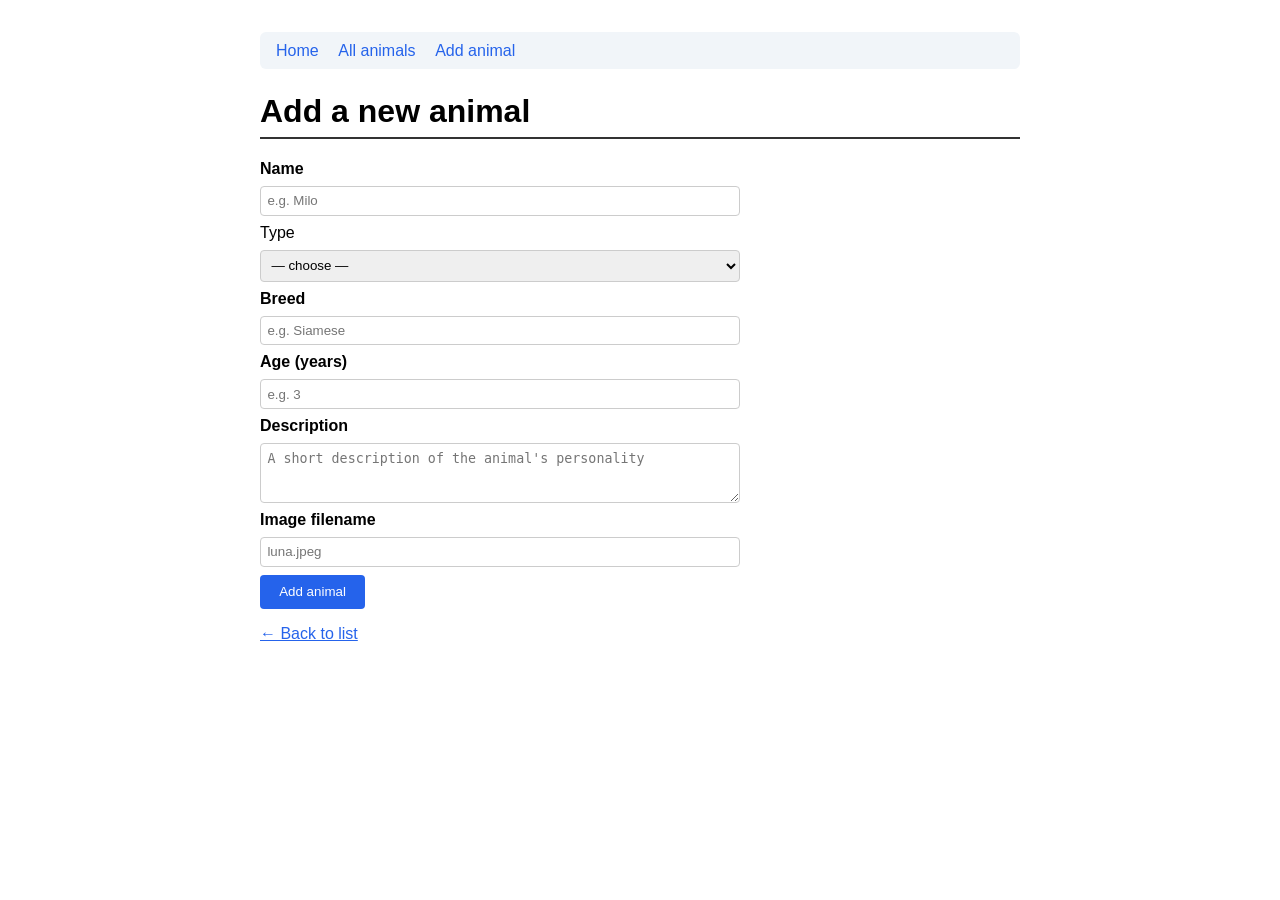
==== src/main/resources/templates/animals-new.html @ 28d9369c "Task A: add animal form page bound to AnimalForm" ====
<!DOCTYPE html>

<html lang="en" xmlns:th="http://www.thymeleaf.org">
<head>
  <meta charset="UTF-8">
  <meta name="viewport" content="width=device-width, initial-scale=1.0">
  <title>Shelter — Add Animal</title>
  <style>
    body { font-family: sans-serif; max-width: 760px; margin: 2rem auto; padding: 0 1rem; }
    nav { background: #f1f5f9; padding: 0.6rem 1rem; border-radius: 6px; margin-bottom: 1.5rem; }
    nav a { margin-right: 1rem; text-decoration: none; color: #2563eb; }
    nav a:hover { text-decoration: underline; }
    h1 { border-bottom: 2px solid #333; padding-bottom: 0.4rem; }
    form { display: grid; gap: 0.5rem; max-width: 480px; margin-top: 1rem; }
    label { font-weight: bold; }
    input, select, textarea { padding: 0.4rem; border: 1px solid #ccc; border-radius: 4px; width: 100%; box-sizing: border-box; }
    button { padding: 0.6rem 1.2rem; background: #2563eb; color: white; border: none; border-radius: 4px; cursor: pointer; width: fit-content; }
    button:hover { background: #1d4ed8; }
    .back-link { display: inline-block; margin-top: 1rem; color: #2563eb; }
  </style>
</head>
<body>

  <!-- Navigation — same on every page -->
  <nav>
    <a href="/">Home</a>
    <a href="/animals">All animals</a>
    <a href="/animals/new">Add animal</a>
  </nav>

  <main>
    <h1>Add a new animal</h1>


    <form th:action="@{/animals}" th:object="${form}" method="post">

      <label for="name">Name</label>
      <input id="name" th:field="*{name}" type="text" required placeholder="e.g. Milo"

      <label for="type">Type</label>
      <select id="type"  th:field="*{type}" >
        <option value="">— choose —</option>
        <option value="CAT">Cat</option>
        <option value="DOG">Dog</option>
        <option value="OTHER">Other</option>
      </select>

      <label for="breed">Breed</label>
      <input id="breed"  th:field="*{breed}"  type="text" placeholder="e.g. Siamese">

      <label for="age">Age (years)</label>
      <input id="age"  th:field="*{age}"  type="number" min="0" placeholder="e.g. 3">

      <label for="description">Description</label>
      <textarea id="description"  th:field="*{description}"  rows="3"
                placeholder="A short description of the animal's personality"></textarea>

                  <label for="imageUrl">Image filename</label>
                  <input id="imageUrl" th:field="*{imageUrl}"  type="text"
                    placeholder="luna.jpeg">

      <button type="submit">Add animal</button>
    </form>

    <a href="/animals" class="back-link">← Back to list</a>
  </main>

</body>
</html>
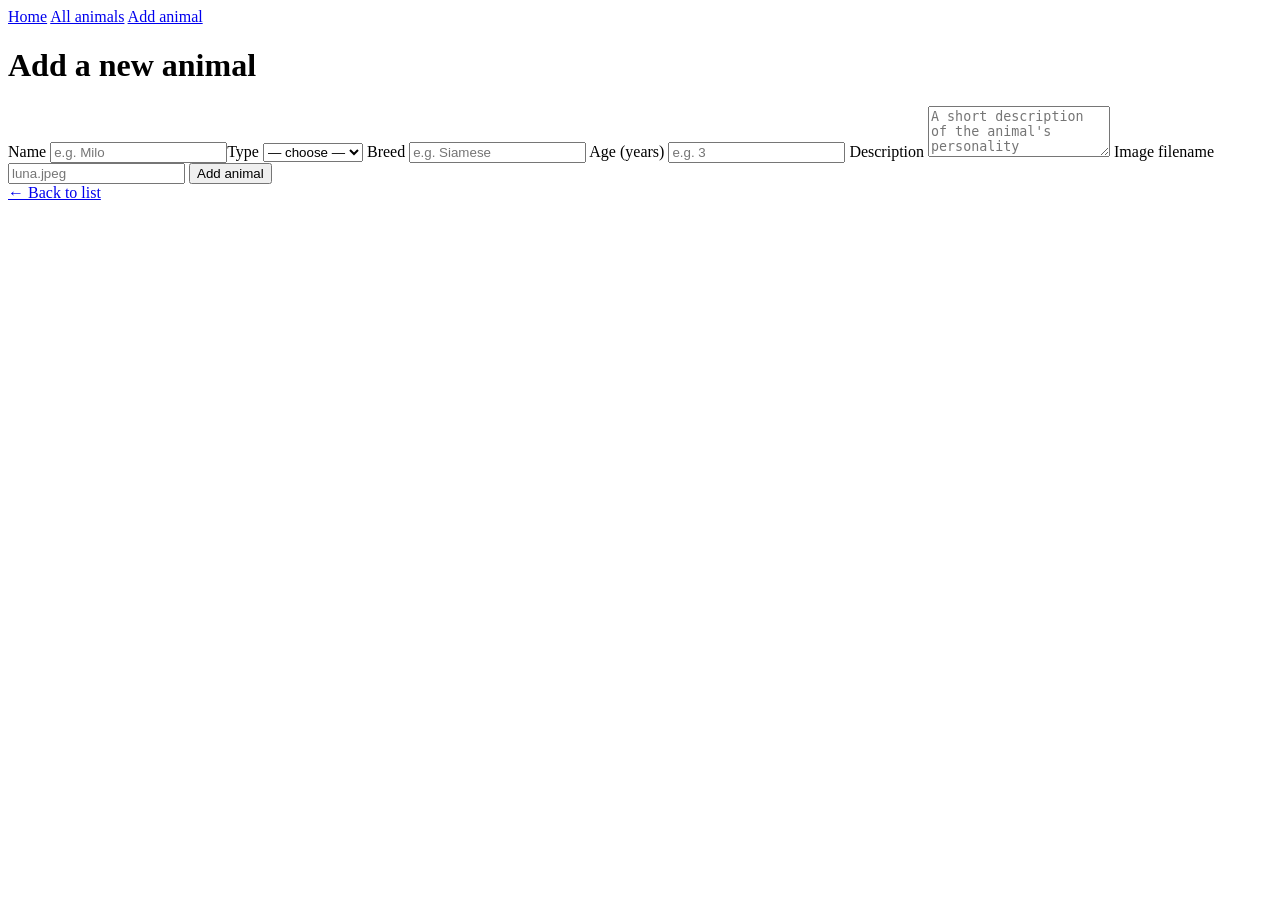
==== commit b4cd84c9: "Task A: restyle home, list and form pages with cards and the shared stylesheet" ====
--- a/src/main/resources/templates/animals-new.html
+++ b/src/main/resources/templates/animals-new.html
@@ -5,19 +5,8 @@
   <meta charset="UTF-8">
   <meta name="viewport" content="width=device-width, initial-scale=1.0">
   <title>Shelter — Add Animal</title>
-  <style>
-    body { font-family: sans-serif; max-width: 760px; margin: 2rem auto; padding: 0 1rem; }
-    nav { background: #f1f5f9; padding: 0.6rem 1rem; border-radius: 6px; margin-bottom: 1.5rem; }
-    nav a { margin-right: 1rem; text-decoration: none; color: #2563eb; }
-    nav a:hover { text-decoration: underline; }
-    h1 { border-bottom: 2px solid #333; padding-bottom: 0.4rem; }
-    form { display: grid; gap: 0.5rem; max-width: 480px; margin-top: 1rem; }
-    label { font-weight: bold; }
-    input, select, textarea { padding: 0.4rem; border: 1px solid #ccc; border-radius: 4px; width: 100%; box-sizing: border-box; }
-    button { padding: 0.6rem 1.2rem; background: #2563eb; color: white; border: none; border-radius: 4px; cursor: pointer; width: fit-content; }
-    button:hover { background: #1d4ed8; }
-    .back-link { display: inline-block; margin-top: 1rem; color: #2563eb; }
-  </style>
+  <link rel="stylesheet" th:href="@{/css/style.css}">
+
 </head>
 <body>
 
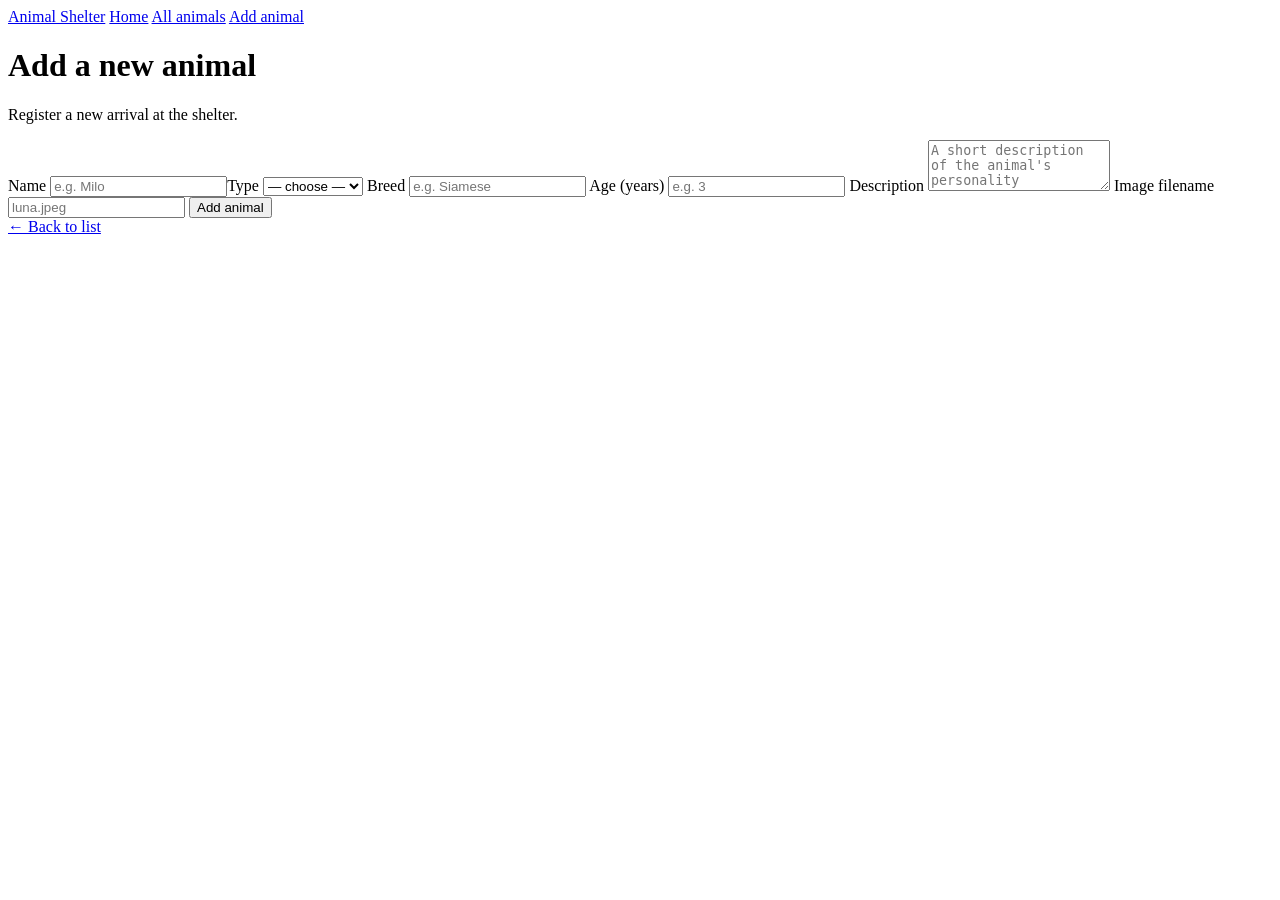
==== commit fa16a4b5: "Task A: restyle home, list and form pages with cards and the shared stylesheet" ====
--- a/src/main/resources/templates/animals-new.html
+++ b/src/main/resources/templates/animals-new.html
@@ -12,15 +12,16 @@
 
   <!-- Navigation — same on every page -->
   <nav>
+    <a class="brand" href="/">Animal Shelter</a>
     <a href="/">Home</a>
     <a href="/animals">All animals</a>
-    <a href="/animals/new">Add animal</a>
+    <a href="/animals/new" class="active" aria-current="page">Add animal</a>
   </nav>
 
   <main>
     <h1>Add a new animal</h1>
-
-
+    <p class="subtitle">Register a new arrival at the shelter.</p>
+    <div class="form-card">
     <form th:action="@{/animals}" th:object="${form}" method="post">
 
       <label for="name">Name</label>
@@ -50,8 +51,8 @@
 
       <button type="submit">Add animal</button>
     </form>
-
-    <a href="/animals" class="back-link">← Back to list</a>
+    </div>
+    <a href="/animals" class="btn secondary back-link">← Back to list</a>
   </main>
 
 </body>
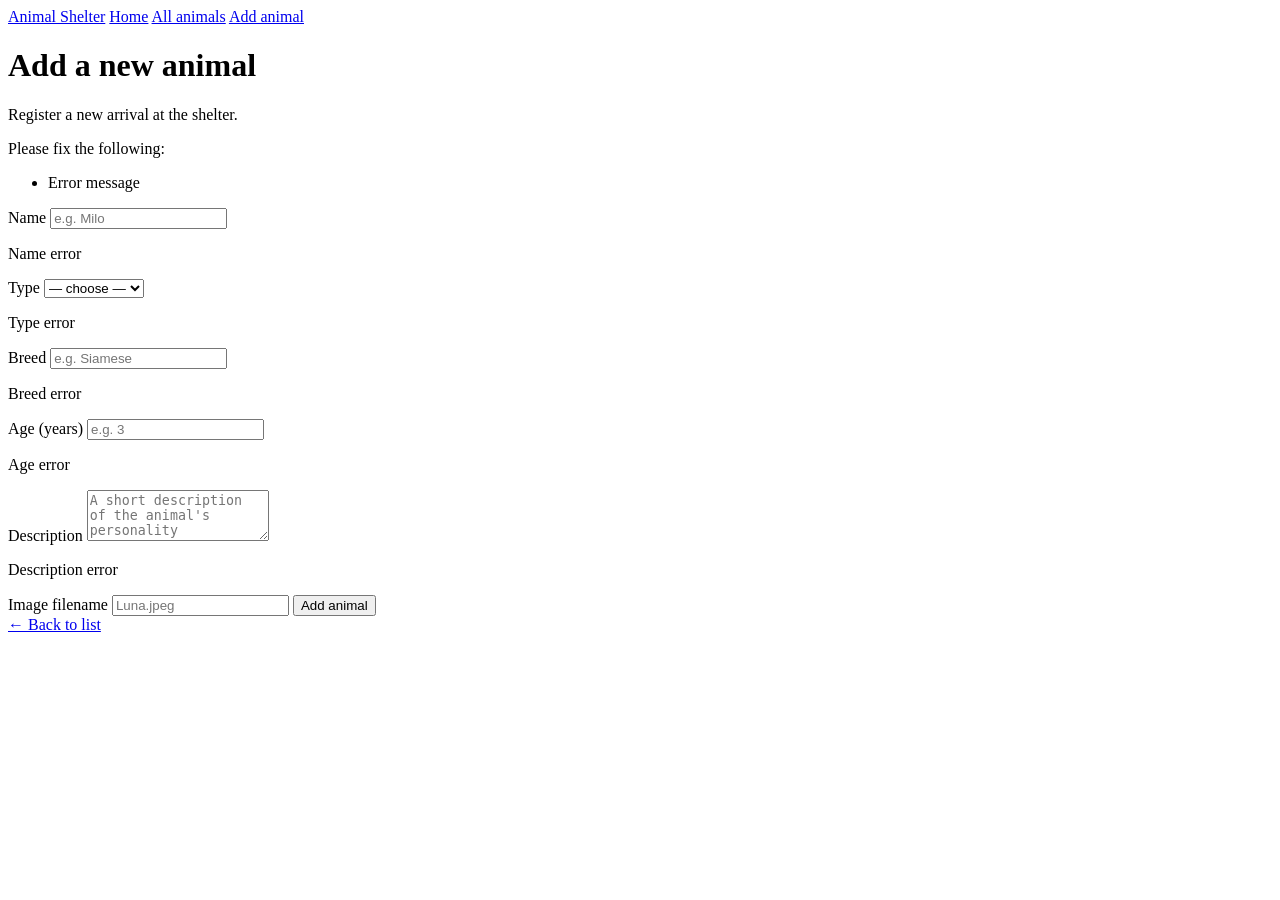
==== commit be786fe1: "Task A bonus: validate the animal form and show error and success messages" ====
--- a/src/main/resources/templates/animals-new.html
+++ b/src/main/resources/templates/animals-new.html
@@ -23,31 +23,49 @@
     <p class="subtitle">Register a new arrival at the shelter.</p>
     <div class="form-card">
     <form th:action="@{/animals}" th:object="${form}" method="post">
+      <div class="alert" role="alert" th:if="${#fields.hasErrors('*')}">
+        <p>Please fix the following:</p>
+        <ul>
+          <li th:each="err : ${#fields.allErrors()}" th:text="${err}">Error message</li>
+        </ul>
+      </div>
+
 
       <label for="name">Name</label>
-      <input id="name" th:field="*{name}" type="text" required placeholder="e.g. Milo"
+      <input id="name" th:field="*{name}" th:classappend="${#fields.hasErrors('name')} ? 'invalid'"
+             type="text" placeholder="e.g. Milo">
+      <p class="error" th:if="${#fields.hasErrors('name')}" th:errors="*{name}">Name error</p>
 
       <label for="type">Type</label>
-      <select id="type"  th:field="*{type}" >
+      <select id="type"  th:field="*{type}" th:classappend="${#fields.hasErrors('type')} ? 'invalid'" >
+
         <option value="">— choose —</option>
         <option value="CAT">Cat</option>
         <option value="DOG">Dog</option>
         <option value="OTHER">Other</option>
+
       </select>
+      <p class="error" th:if="${#fields.hasErrors('type')}" th:errors="*{type}">Type error</p>
+
 
       <label for="breed">Breed</label>
-      <input id="breed"  th:field="*{breed}"  type="text" placeholder="e.g. Siamese">
+      <input id="breed" th:field="*{breed}" th:classappend="${#fields.hasErrors('breed')} ? 'invalid'"
+             type="text" placeholder="e.g. Siamese">
+      <p class="error" th:if="${#fields.hasErrors('breed')}" th:errors="*{breed}">Breed error</p>
 
       <label for="age">Age (years)</label>
-      <input id="age"  th:field="*{age}"  type="number" min="0" placeholder="e.g. 3">
+      <input id="age"  th:field="*{age}"  th:classappend="${#fields.hasErrors('age')} ? 'invalid'"
+             type="number" min="0" placeholder="e.g. 3">
+      <p class="error" th:if="${#fields.hasErrors('age')}" th:errors="*{age}">Age error</p>
 
       <label for="description">Description</label>
-      <textarea id="description"  th:field="*{description}"  rows="3"
-                placeholder="A short description of the animal's personality"></textarea>
+      <textarea id="description" th:field="*{description}" th:classappend="${#fields.hasErrors('description')} ? 'invalid'"
+                rows="3" placeholder="A short description of the animal's personality"></textarea>
+      <p class="error" th:if="${#fields.hasErrors('description')}" th:errors="*{description}">Description error</p>
 
                   <label for="imageUrl">Image filename</label>
                   <input id="imageUrl" th:field="*{imageUrl}"  type="text"
-                    placeholder="luna.jpeg">
+                    placeholder="Luna.jpeg">
 
       <button type="submit">Add animal</button>
     </form>
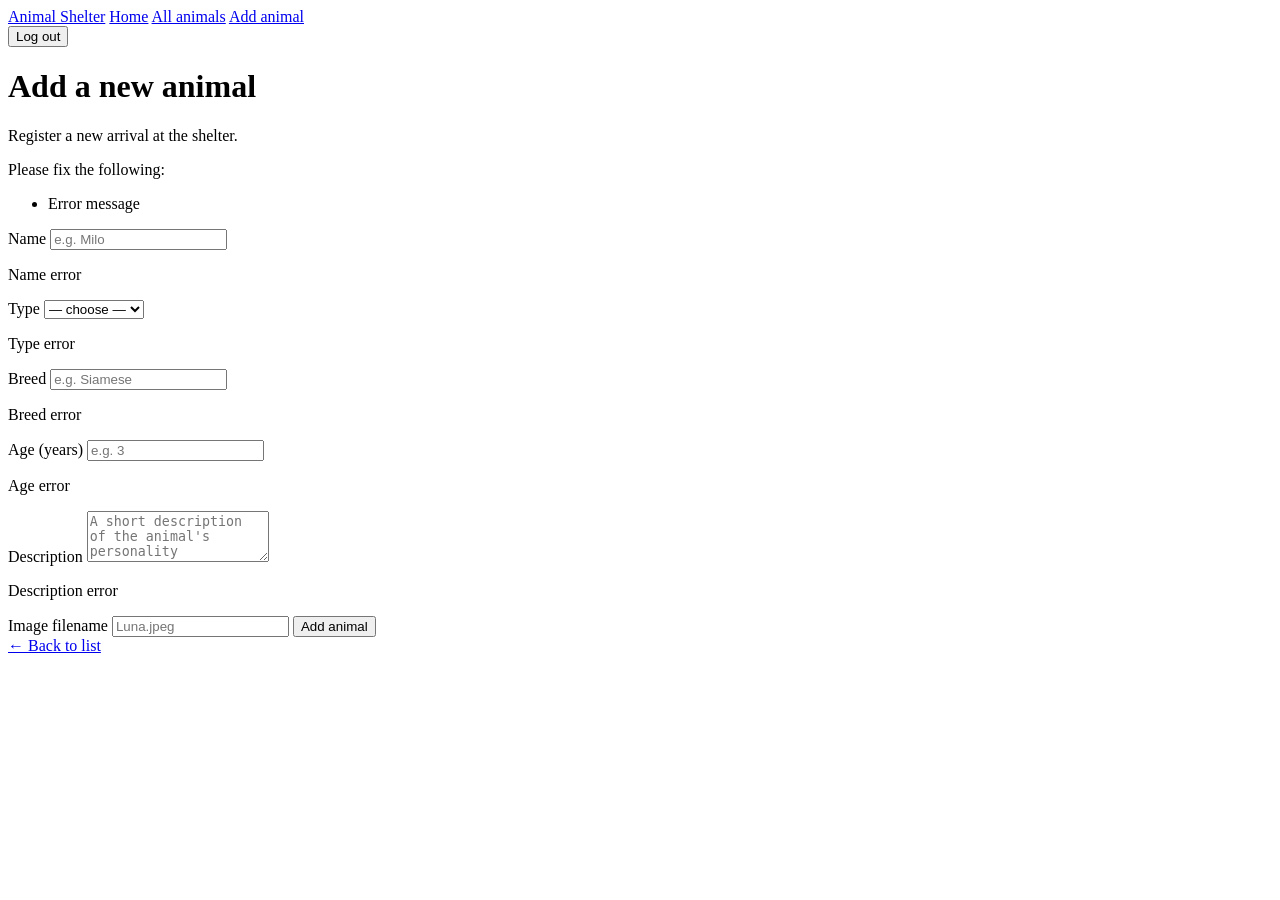
==== commit 49a4403b: "Task A bonus: add Swagger UI link and a custom Spring Security login page Required bonus: link from " ====
--- a/src/main/resources/templates/animals-new.html
+++ b/src/main/resources/templates/animals-new.html
@@ -16,6 +16,9 @@
     <a href="/">Home</a>
     <a href="/animals">All animals</a>
     <a href="/animals/new" class="active" aria-current="page">Add animal</a>
+    <form th:action="@{/logout}" method="post">
+      <button type="submit" class="logout">Log out</button>
+    </form>
   </nav>
 
   <main>
